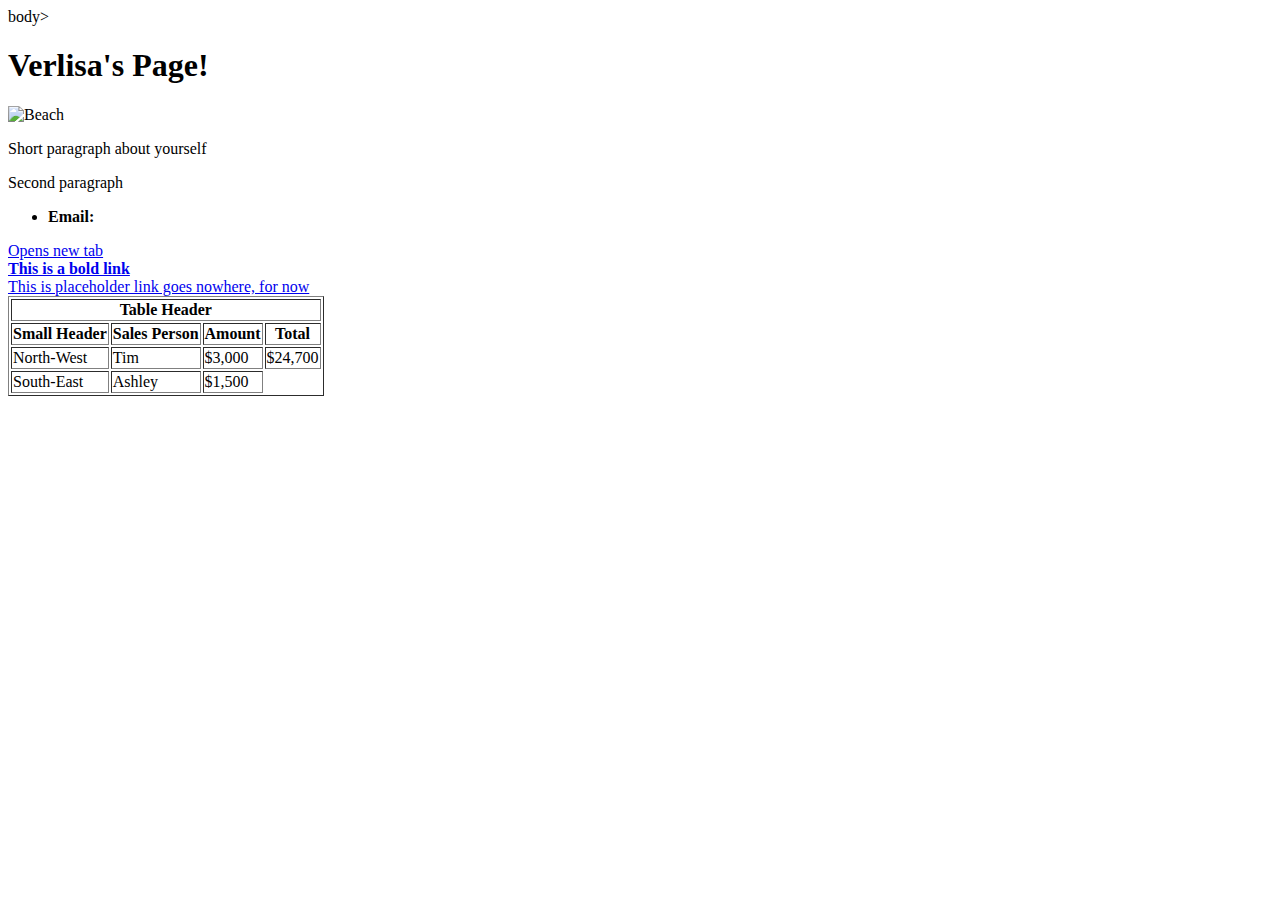
==== index.html @ 0ecc45cc "Adding html file" ====
<!DOCTYPE html>
<html lang="en-us">

<head>
  <meta charset="UTF-8">
  <title>Bio </title>
</head>body>
  <!-- Header -->
  <h1>Verlisa's Page!</h1>

  <!-- Image -->
  <img src="https://static.pexels.com/photos/248797/pexels-photo-248797.jpeg" alt="Beach" />
  <br>

<p>Short paragraph about yourself</p>
<p></p>Second paragraph</p>

<ul>
    <li><strong>Email:</strong></li>
</ul>  

<!-- Link with New Tab -->
  <a href="https://www.trinidad.co.gov" target="_blank">Opens new tab</a>
  <br>
  <!-- Bold Link -->
  <strong><a href="https://www.nctt.org">This is a bold link</a></strong>
  <br>

  <!-- Placeholder link -->
  <a href="#">This is placeholder link goes nowhere, for now</a>

<body>
  <table border="1">
    <thead>
      <tr>
        <th colspan="4">Table Header</th>
      </tr>
      <tr>
        <th>Small Header</th>
        <th>Sales Person</th>
        <th>Amount</th>
        <th>Total</th>
      </tr>
    </thead>
    <tbody>
      <tr>
        <td>North-West</td>
        <td>Tim</td>
        <td>$3,000</td>
        <td>$24,700</td>
      </tr>
      <tr>
        <td>South-East</td>
        <td>Ashley</td>
        <td>$1,500</td>
      </tr>

</html>
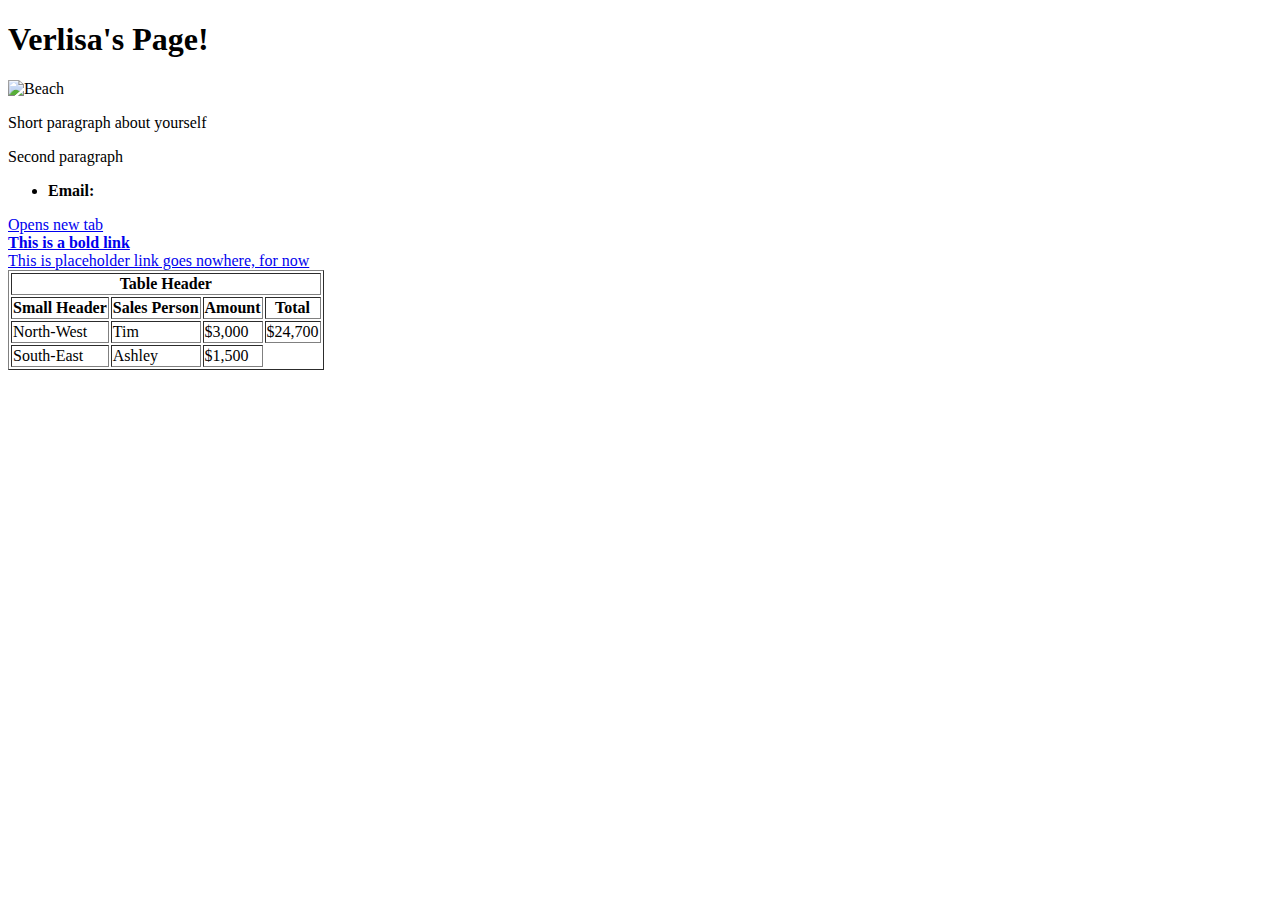
==== commit 327b150c: "Updating HTML file" ====
--- a/index.html
+++ b/index.html
@@ -4,7 +4,8 @@
 <head>
   <meta charset="UTF-8">
   <title>Bio </title>
-</head>body>
+</head>
+<body>
   <!-- Header -->
   <h1>Verlisa's Page!</h1>
 
@@ -13,7 +14,7 @@
   <br>
 
 <p>Short paragraph about yourself</p>
-<p></p>Second paragraph</p>
+<p>Second paragraph</p>
 
 <ul>
     <li><strong>Email:</strong></li>
@@ -29,7 +30,6 @@
   <!-- Placeholder link -->
   <a href="#">This is placeholder link goes nowhere, for now</a>
 
-<body>
   <table border="1">
     <thead>
       <tr>
@@ -54,5 +54,7 @@
         <td>Ashley</td>
         <td>$1,500</td>
       </tr>
-
+    </tbody>
+    </table>
+</body>
 </html>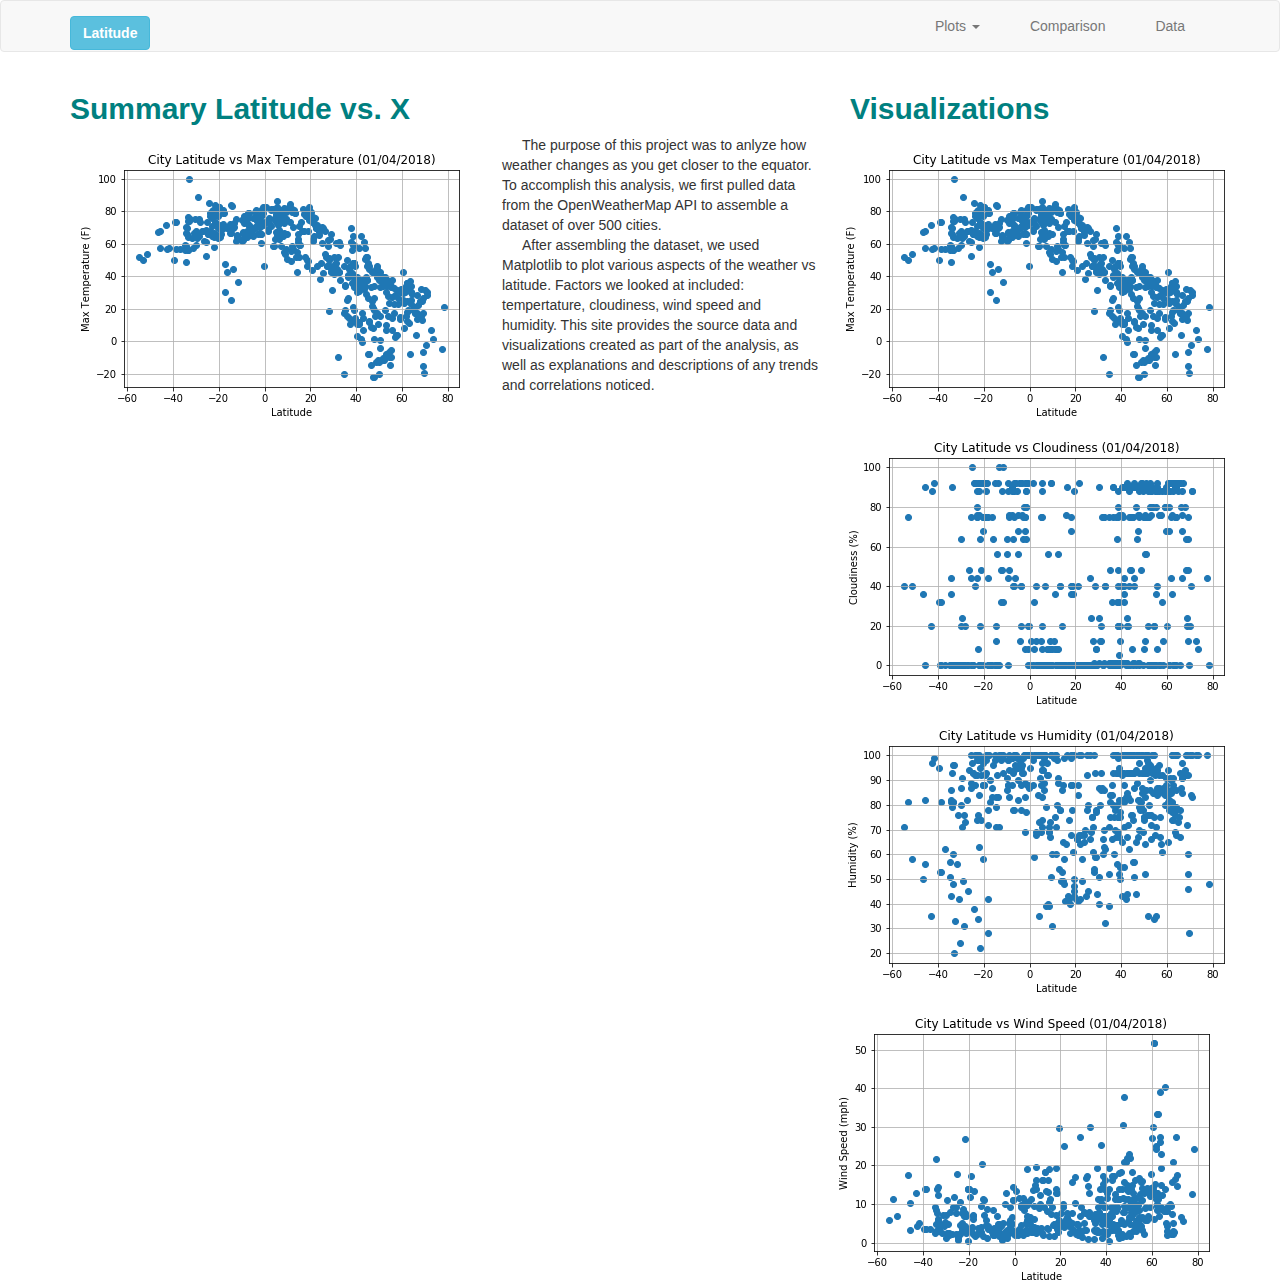
==== commit 2ecc0115: "Adding solution to html project" ====
--- a/index.html
+++ b/index.html
@@ -1,60 +1,80 @@
 <!DOCTYPE html>
-<html lang="en-us">
+<html lang="en">
 
-<head>
-  <meta charset="UTF-8">
-  <title>Bio </title>
-</head>
-<body>
-  <!-- Header -->
-  <h1>Verlisa's Page!</h1>
+  <head>
+    <meta charset="UTF-8">
+    <title>Latitude/Comparison</title>
+    <link rel="stylesheet" href="reset.css">
+    <link rel="stylesheet" href="https://maxcdn.bootstrapcdn.com/bootstrap/3.3.6/css/bootstrap.min.css">
+    <link rel="stylesheet" href="style2.css">
+    <script src="https://code.jquery.com/jquery-3.2.1.slim.min.js" integrity="sha384-KJ3o2DKtIkvYIK3UENzmM7KCkRr/rE9/Qpg6aAZGJwFDMVNA/GpGFF93hXpG5KkN" crossorigin="anonymous"></script>
+    <script src="https://cdnjs.cloudflare.com/ajax/libs/popper.js/1.12.9/umd/popper.min.js" integrity="sha384-ApNbgh9B+Y1QKtv3Rn7W3mgPxhU9K/ScQsAP7hUibX39j7fakFPskvXusvfa0b4Q" crossorigin="anonymous"></script>
+    <script src="https://maxcdn.bootstrapcdn.com/bootstrap/4.0.0/js/bootstrap.min.js" integrity="sha384-JZR6Spejh4U02d8jOt6vLEHfe/JQGiRRSQQxSfFWpi1MquVdAyjUar5+76PVCmYl" crossorigin="anonymous"></script>
+  </head>  
 
-  <!-- Image -->
-  <img src="https://static.pexels.com/photos/248797/pexels-photo-248797.jpeg" alt="Beach" />
-  <br>
-
-<p>Short paragraph about yourself</p>
-<p>Second paragraph</p>
-
-<ul>
-    <li><strong>Email:</strong></li>
-</ul>  
-
-<!-- Link with New Tab -->
-  <a href="https://www.trinidad.co.gov" target="_blank">Opens new tab</a>
-  <br>
-  <!-- Bold Link -->
-  <strong><a href="https://www.nctt.org">This is a bold link</a></strong>
-  <br>
-
-  <!-- Placeholder link -->
-  <a href="#">This is placeholder link goes nowhere, for now</a>
-
-  <table border="1">
-    <thead>
-      <tr>
-        <th colspan="4">Table Header</th>
-      </tr>
-      <tr>
-        <th>Small Header</th>
-        <th>Sales Person</th>
-        <th>Amount</th>
-        <th>Total</th>
-      </tr>
-    </thead>
-    <tbody>
-      <tr>
-        <td>North-West</td>
-        <td>Tim</td>
-        <td>$3,000</td>
-        <td>$24,700</td>
-      </tr>
-      <tr>
-        <td>South-East</td>
-        <td>Ashley</td>
-        <td>$1,500</td>
-      </tr>
-    </tbody>
-    </table>
-</body>
-</html>+    <nav class="navbar navbar-default">
+        <div class="container">
+            <div class="navbar-header">
+                <button type="button" class="navbar-toggle collapsed" data-toggle="collapse" data-target="#bs-example-navbar-collapse-1" aria-expanded="false">
+                    <span class="sr-only">Toggle navigation</span>
+                    <span class="icon-bar"></span>
+                    <span class="icon-bar"></span>
+                    <span class="icon-bar"></span>
+                </button>
+                <a class="navbar-brand" href="#">  <button type="button" class="btn btn-info"><strong>Latitude</strong></button></a>
+            </div>    
+            <div class="collapse navbar-collapse" id="bs-example-navbar-collapse-1">
+                <ul class="nav navbar-nav navbar-right">                
+                    <li class="dropdown">
+                        <a href="#" class="dropdown-toggle" data-toggle="dropdown" role="button" aria-haspopup="true" aria-expanded="false">Plots <span class="caret"></span></a>
+                        <ul class="dropdown-menu">
+                                <li><a href="Temp_Viz.html">Max Temperature</a></li>
+                                <li><a href="Humidity_Viz.html">Humidity</a></li>
+                                <li><a href="Cloudiness_Viz.html">Cloudiness</a></li>
+                                <li><a href="WindSpeed_Viz.html">Wind Speed</a></li>
+                        </ul>
+                    </li>
+                    <li><a href="Comparisons_pg.html">Comparison</a></li>
+                    <li><a href="Data_pg.html">Data</a></li>
+                </ul>
+            </div>
+        </div>
+    </nav>
+  <div class="container">
+    <!-- Our columns function in rows. -->
+    <div class="row">
+      <!--First of Two Columns-->
+      <div class="col-md-8">
+        <article class="description-content">
+        <h1><strong>Summary Latitude vs. X</strong></h1>
+                <img src="LatitudevsTemperaturePlot.png" alt="Temperature">
+        <p>The purpose of this project was to anlyze how weather changes as you get closer to the equator.
+          To accomplish this analysis, we first pulled data from the OpenWeatherMap API to assemble a dataset of
+        over 500 cities. </p>
+        <br>
+        <p>After assembling the dataset, we used Matplotlib to plot various aspects of the weather vs latitude.
+            Factors we looked at included: tempertature, cloudiness, wind speed and humidity. This site provides the source data
+            and visualizations created as part of the analysis, as well as explanations and descriptions of any trends and correlations
+            noticed.
+          </p>
+        </article>
+      </div>
+        <!--Second of Two Columns-->
+      <div class="col-md-4">
+         <h2><strong>Visualizations</strong></h2>
+         <div class="row"
+         div class="thumbnail">
+                     <figure class="figure">
+                            <img src="LatitudevsTemperaturePlot.png" alt="Temperature">
+                               </figure>
+                <img src="LatitudevsCloudinessPlot.png" alt="Cloudiness">
+                </div>
+                <div class="row"
+                div class="col-sm-2">
+                <img src="LatitudevsHumidityPlot.png" alt="Humidity">
+            <div class="row"
+                div class="col-sm-2">
+                <img src="LatitudevsWindspeedPlot.png" alt="Wind Speed">
+                </div>
+        </div>
+    </body>--- a/style2.css
+++ b/style2.css
@@ -0,0 +1,56 @@
+button {
+  background-color: teal;
+  border-style: none;
+  padding:0;
+  border: 0;
+}
+
+h1 {
+    color: teal;
+}
+
+h2 {
+    color:teal;     
+}
+
+@media (max-width: 480px) {
+    .navbar li {
+      padding: 10px;
+    }
+    .post {
+      margin-right: 30px;
+      margin-left: 30px;
+    }
+    .navbar ul {
+      visibility: hidden;
+    }
+    #nav-select {
+      visibility: visible;
+
+      background-color: teal;
+    }
+  }
+
+img {
+  float: left;
+}
+
+p {
+    padding: 20px;
+  display:inline;
+  text-justify: auto;
+}
+
+.navbar-nav li{
+    display: flex; 
+    -webkit-box-orient: horizontal;
+    margin-right: 10px;
+    margin-left: 10px;
+    border-radius: 3px;
+    color: rgba(0,0,0,.9);
+}
+
+.hi,h1{
+    font-size: 30px;
+    color: teal;   
+}